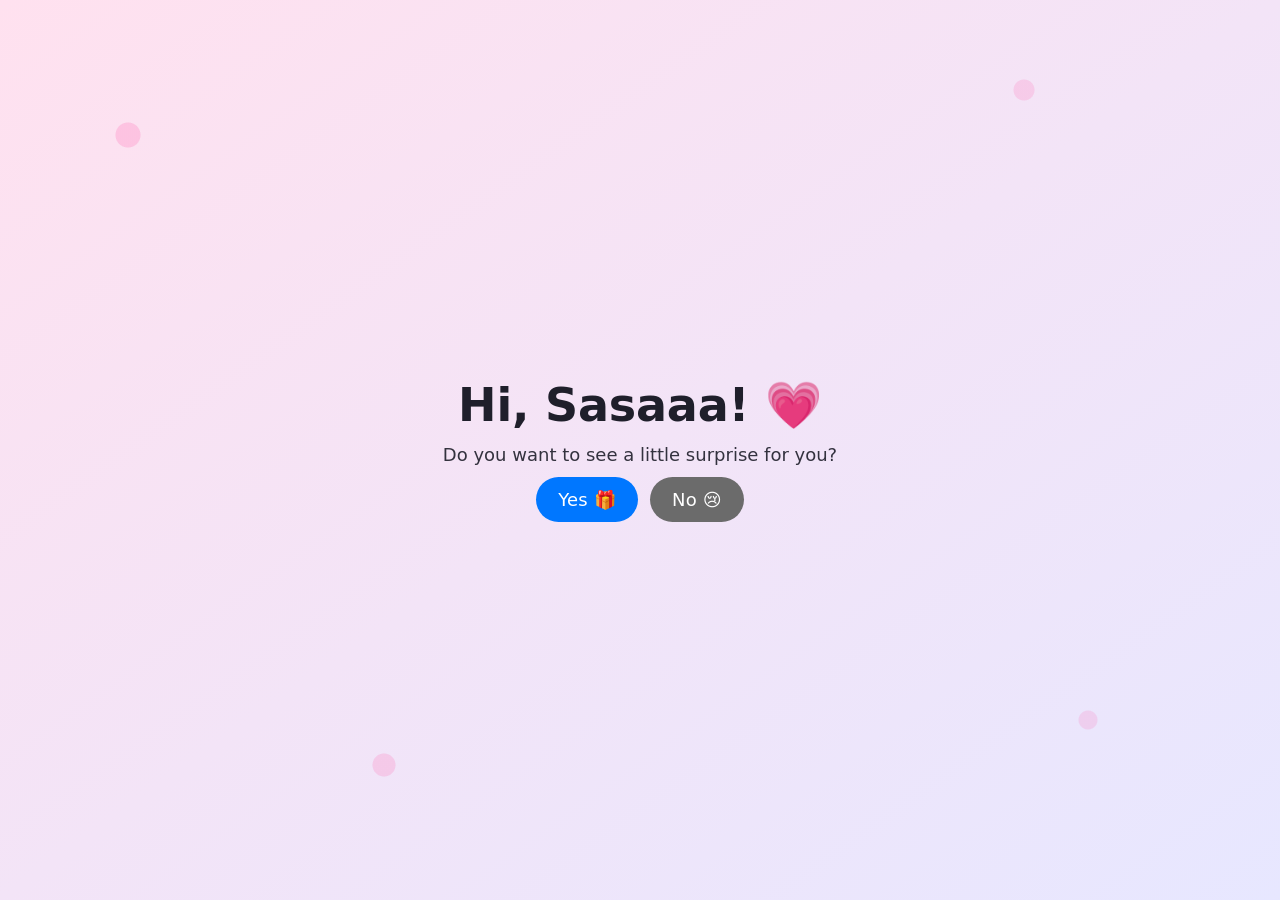
==== index.html @ 06fc7611 "Add files via upload" ====
<!DOCTYPE html>
<html lang="id">
<head>
  <meta charset="UTF-8" />
  <meta name="viewport" content="width=device-width, initial-scale=1.0" />
  <title>Hi, Love!</title>
  <link rel="stylesheet" href="style.css" />
</head>
<body class="landing">

  <!-- floating hearts layer (no external file required) -->
  <div class="hearts" aria-hidden="true"></div>

  <main class="center-box" role="main">
    <h1>Hi, Sasaaa! 💗</h1>
    <p>Do you want to see a little surprise for you?</p>

    <div class="btn-group">
      <a href="menu.html" class="btn yes">Yes 🎁</a>
      <a href="#" class="btn no">No 😢</a>
    </div>
  </main>

</body>
</html>
---- style.css ----
/* ========== GLOBAL ========== */
:root{
    --bg1:#ffe1ef;
    --bg2:#e7e7ff;
    --pink:#ff6fa8;
    --pink2:#ff9ec9;
    --ink:#1f1f2b;
  }
  
  * { box-sizing: border-box; }
  
  body{
    margin: 0;
    padding: 0;
    font-family: "Poppins", system-ui, -apple-system, Segoe UI, Arial, sans-serif;
    background: linear-gradient(to bottom right, var(--bg1), var(--bg2));
    color: var(--ink);
    overflow-x: hidden;
  }
  
  /* ========== BUTTONS ========== */
  .btn{
    display: inline-block;
    padding: 12px 22px;
    border-radius: 30px;
    font-size: 18px;
    text-decoration: none;
    transition: .25s ease;
    color: #fff;
    letter-spacing: .2px;
    user-select: none;
  }
  
  .btn.yes{ background: #0077ff; }
  .btn.yes:hover{ background: #005cd4; }
  
  .btn.no{ background: #6b6b6b; }
  .btn.no:hover{ background: #3d3d3d; }
  
  /* ========== LANDING PAGE ========== */
  .landing .center-box{
    min-height: 100vh;
    display: flex;
    flex-direction: column;
    align-items: center;
    justify-content: center;
    gap: 12px;
    text-align: center;
    padding: 22px;
  }
  
  .landing h1{
    font-size: clamp(30px, 5vw, 46px);
    margin: 0;
    letter-spacing: -0.2px;
  }
  
  .landing p{
    margin: 0;
    font-size: 18px;
    opacity: .9;
  }
  
  .btn-group{
    display: flex;
    gap: 12px;
    justify-content: center;
    flex-wrap: wrap;
  }
  
  /* Floating hearts (no external image needed) */
  .hearts{
    position: fixed;
    inset: 0;
    pointer-events: none;
    background-image: radial-gradient(circle at 10% 15%, rgba(255,105,180,.28) 0 12px, transparent 13px 100%),
                      radial-gradient(circle at 80% 10%, rgba(255,105,180,.22) 0 10px, transparent 11px 100%),
                      radial-gradient(circle at 30% 85%, rgba(255,105,180,.24) 0 11px, transparent 12px 100%),
                      radial-gradient(circle at 85% 80%, rgba(255,105,180,.20) 0 9px,  transparent 10px 100%);
    animation: drift 10s linear infinite;
    opacity: .9;
  }
  
  @keyframes drift{
    0% { transform: translateY(0); }
    100% { transform: translateY(-60px); }
  }
  
  /* ========== MENU PAGE (CAROUSEL) ========== */
  .menu-page{
    min-height: 100vh;
    position: relative;
  }
  
  /* top decorations */
  .bunting{
    position: absolute;
    top: 0;
    left: 0;
    right: 0;
    display: flex;
    justify-content: center;
    gap: 14px;
    padding: 16px 10px;
    z-index: 2;
    animation: sway 3.2s ease-in-out infinite;
  }
  
  .flag{
    width: 38px;
    height: 44px;
    clip-path: polygon(50% 100%, 0 0, 100% 0);
    border-radius: 2px;
  }
  
  .red{ background:#ff6b6b; }
  .yellow{ background:#ffd93d; }
  .green{ background:#6bcf63; }
  .blue{ background:#6ba8ff; }
  .pink{ background:#ff8de3; }
  .purple{ background:#a28bff; }
  
  @keyframes sway{
    0%, 100% { transform: translateY(0); }
    50% { transform: translateY(4px); }
  }
  
  /* hanging lights (soft sparkle) */
  .lights{
    position: absolute;
    top: 64px;
    left: 0;
    right: 0;
    display: flex;
    justify-content: center;
    gap: 16px;
    z-index: 2;
  }
  
  .lights span{
    width: 12px;
    height: 12px;
    border-radius: 999px;
    background: rgba(255,255,255,.9);
    box-shadow: 0 0 10px rgba(255,255,255,.55);
    animation: blink 1.5s infinite alternate;
  }
  .lights span:nth-child(odd){ animation-delay: .2s; }
  
  @keyframes blink{
    from { opacity: .35; transform: scale(1); }
    to   { opacity: 1;   transform: scale(1.28); }
  }
  
  /* page content wrapper (ensures nice spacing on mobile) */
  .page-wrap{
    padding: 120px 18px 42px;
    max-width: 980px;
    margin: 0 auto;
  }
  
  .page-title{
    text-align: center;
    font-size: clamp(22px, 4.6vw, 34px);
    margin: 0 0 14px;
    letter-spacing: -0.2px;
  }
  
  /* ========== CAROUSEL ========== */
/* DESKTOP: center cards */
.carousel-container {
    display: flex;
    justify-content: center;
    padding-top: 120px;
}

.carousel-wrapper {
    display: flex;
    gap: 40px;
    justify-content: center;
    align-items: center;
}

  .carousel-container::-webkit-scrollbar{ display: none; }
  
  /* blur transition (for focus feeling) */
  .carousel-wrapper.blur .option-card{ filter: blur(2px) brightness(.92); }
  .carousel-wrapper.blur .option-card.active{ filter: blur(0) brightness(1); }
  
  /* cards */
  .option-card{
    min-width: min(240px, 80vw);
    height: 152px;
    flex: 0 0 auto;
    background: rgba(255,255,255,.9);
    border: 2px solid rgba(255, 190, 215, .55);
    border-radius: 18px;
    box-shadow: 0 10px 22px rgba(255, 120, 180, .18);
    display: flex;
    flex-direction: column;
    justify-content: center;
    align-items: center;
    gap: 8px;
    text-decoration: none;
    scroll-snap-align: center;
    transition: transform .22s ease, box-shadow .22s ease;
    user-select: none;
  }
  
  .option-card:active{ transform: scale(.96); } /* bounce on tap (mobile) */
  .option-card:hover{ transform: translateY(-6px) scale(1.03); }
  
  .icon-card{
    width: 64px;
    height: 64px;
    border-radius: 999px;
    display: grid;
    place-items: center;
    background: #fff;
    border: 2px dashed rgba(255, 159, 201, .9);
    font-size: 30px;
  }
  
  .option-card h3{
    margin: 0;
    font-size: 15px;
    font-weight: 700;
    color: #d5578e;
  }
  
  /* dots (like IG stories) */
  .carousel-dots{
    text-align: center;
    margin-top: 10px;
  }
  
  .dot{
    display: inline-block;
    width: 9px;
    height: 9px;
    background: #f7b7d3;
    border-radius: 999px;
    margin: 0 4px;
    transition: .22s ease;
  }
  
  .dot.active{
    width: 30px;
    background: #ff6fa8;
    border-radius: 999px;
  }
  
  /* ========== PETALS (background) ========== */
  .petal-container{
    position: fixed;
    inset: 0;
    pointer-events: none;
    z-index: 0;
    overflow: hidden;
  }
  
  @media (max-width: 420px){
    .page-wrap{ padding-top: 112px; }
    .option-card{ min-width: 250px; height: 150px; }
  }
/* MOBILE: ubah carousel menjadi scroll ke bawah */
@media (max-width: 600px) {

    .carousel-container {
        overflow-x: unset;
        overflow-y: auto;
        height: auto;
        padding: 20px 0;
    }

    .carousel-wrapper {
        display: flex;
        flex-direction: column;
        gap: 20px;
        width: 100%;
        transform: none !important;
    }

    .option-card {
        width: 85%;
        margin: 0 auto;
    }

    .carousel-dots {
        display: none; /* opsional */
    }
}

/* ========== GALLERY PAGE FINAL ========== */

.gallery-page {
    padding-top: 130px;
}

/* Title */
.gallery-title {
    text-align: center;
    margin-top: 90px;
    margin-bottom: 30px;
    font-size: clamp(24px, 5vw, 38px);
    font-weight: 700;
    color: #d94c8c;
}

/* Wrapper grid */
.gallery-container {
    max-width: 900px;
    margin: 0 auto;
    padding: 0 16px 80px;
    display: grid;
    grid-template-columns: repeat(auto-fit, minmax(240px, 1fr));
    gap: 26px;
}

/* Polaroid Style */
.photo-card {
    background: #fff;
    padding: 14px 14px 22px;
    border-radius: 12px;
    box-shadow: 0 8px 20px rgba(255, 120, 155, 0.25);
    border: 2px solid #ffd4e6;
    display: flex;
    flex-direction: column;
    gap: 10px;
    transition: .25s ease;
    position: relative;
    cursor: pointer;
}

/* Title inside card */
.photo-card h3 {
    margin: 0;
    text-align: center;
    color: #d44f88;
    font-weight: 600;
    font-size: 15px;
}

/* Photo */
.photo-card img {
    width: 100%;
    border-radius: 10px;
    height: auto;
    object-fit: cover;
}

/* Hover effect */
.photo-card:hover {
    transform: translateY(-6px) rotate(0deg) scale(1.03);
    box-shadow: 0 12px 26px rgba(255, 120, 155, 0.35);
}

/* Polaroid rotations */
.rotate-left { transform: rotate(-3.5deg); }
.rotate-right { transform: rotate(3.5deg); }
.rotate-small-left { transform: rotate(-1.5deg); }
.rotate-small-right { transform: rotate(1.5deg); }

/* Back button */
.btn-back {
    display: block;
    text-align: center;
    margin: 20px auto 40px;
    color: #d0578f;
    text-decoration: none;
    font-size: 18px;
    font-weight: 600;
    transition: .2s;
}

.btn-back:hover {
    opacity: .7;
}

/* Mobile Fixes */
@media (max-width: 520px) {

    .gallery-container {
        grid-template-columns: 1fr;
        gap: 24px;
        padding-bottom: 60px;
    }

    .photo-card {
        margin: 0 auto;
        width: 90%;
    }
}
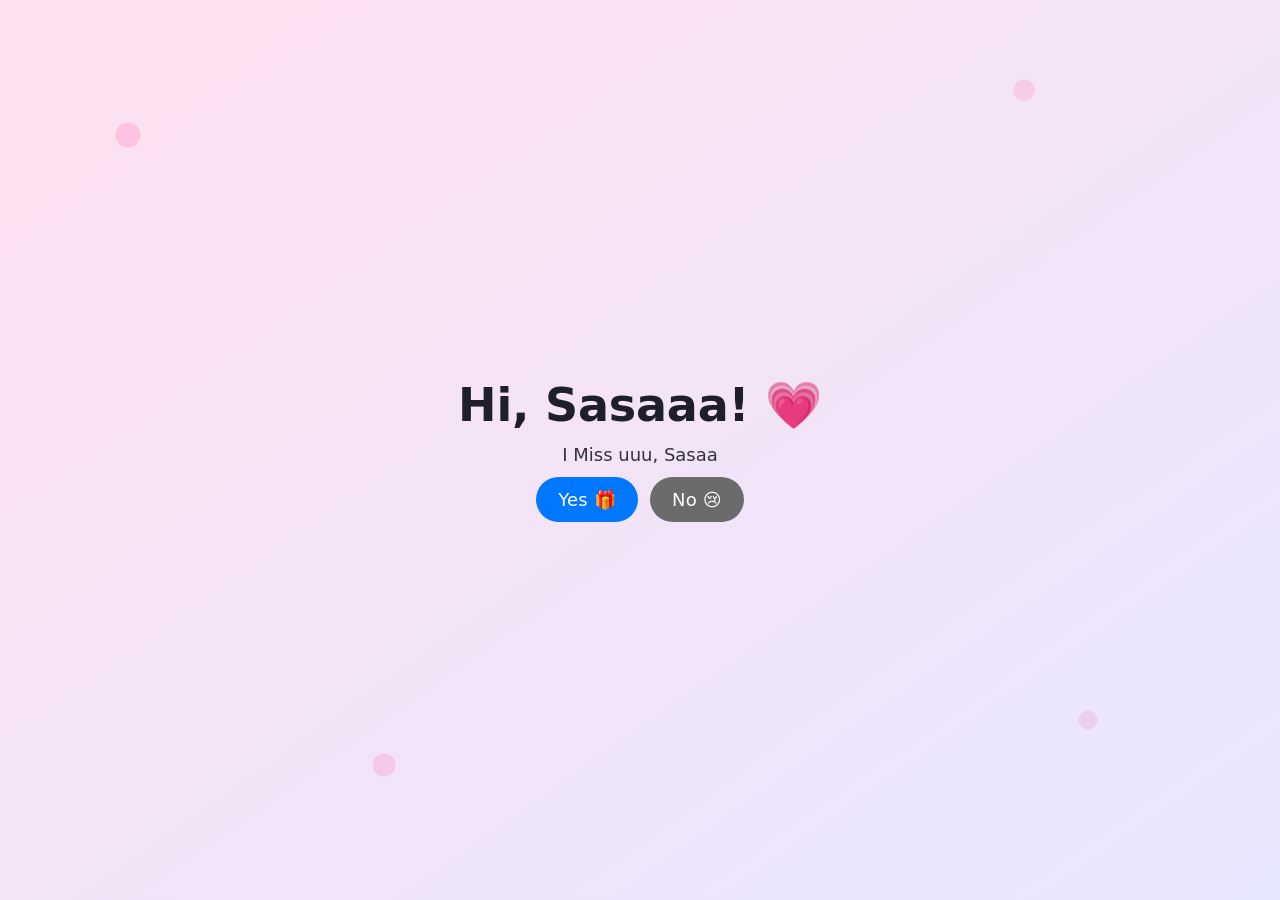
==== commit bcd91b3b: "update" ====
--- a/index.html
+++ b/index.html
@@ -13,7 +13,7 @@
 
   <main class="center-box" role="main">
     <h1>Hi, Sasaaa! 💗</h1>
-    <p>Do you want to see a little surprise for you?</p>
+    <p>I Miss uuu, Sasaa</p>
 
     <div class="btn-group">
       <a href="menu.html" class="btn yes">Yes 🎁</a>
--- a/style.css
+++ b/style.css
@@ -392,4 +392,141 @@
     }
 }
 
-  +  /* =========================
+RAIN SCENE
+========================= */
+
+.rain-page{
+  height:100vh;
+  background:#0f172a;
+  overflow:hidden;
+  display:flex;
+  justify-content:center;
+  align-items:center;
+  font-family:'Poppins',sans-serif;
+  color:white;
+  position:relative;
+  }
+  
+  /* Rain animation */
+  
+  .rain{
+  position:absolute;
+  width:100%;
+  height:100%;
+  background-image:linear-gradient(transparent,rgba(255,255,255,0.3));
+  background-size:2px 100px;
+  animation:rain 0.5s linear infinite;
+  opacity:0.2;
+  }
+  
+  @keyframes rain{
+  0%{background-position:0 0}
+  100%{background-position:-50px 100px}
+  }
+  
+  /* City blur lights */
+  
+  .city-lights{
+  position:absolute;
+  bottom:0;
+  width:100%;
+  height:200px;
+  background:radial-gradient(circle,#facc15 5%,transparent 40%),
+  radial-gradient(circle,#fb7185 5%,transparent 40%),
+  radial-gradient(circle,#60a5fa 5%,transparent 40%);
+  background-size:200px 200px;
+  filter:blur(60px);
+  opacity:0.4;
+  }
+  
+  /* Letter */
+  
+  .letter-container{
+  position:relative;
+  background:rgba(255,255,255,0.08);
+  backdrop-filter:blur(12px);
+  padding:40px;
+  border-radius:20px;
+  max-width:600px;
+  width:90%;
+  line-height:1.8;
+  box-shadow:0 20px 40px rgba(0,0,0,0.4);
+  animation:fadeUp 1.5s ease;
+  }
+  
+  /* title */
+  
+  .letter-title{
+  text-align:center;
+  margin-bottom:20px;
+  font-weight:600;
+  }
+  
+  /* text */
+  
+  #letter-text{
+  font-size:15px;
+  white-space:pre-line;
+  }
+  
+  /* button */
+  
+  .back-btn{
+  display:block;
+  margin-top:30px;
+  text-align:center;
+  text-decoration:none;
+  color:white;
+  opacity:0.8;
+  transition:0.3s;
+  }
+  
+  .back-btn:hover{
+  opacity:1;
+  }
+  
+  /* animation */
+  
+  @keyframes fadeUp{
+  from{
+  opacity:0;
+  transform:translateY(40px);
+  }
+  to{
+  opacity:1;
+  transform:translateY(0);
+  }
+  }
+  
+  /* =========================
+  RESPONSIVE
+  ========================= */
+  
+  @media (max-width:768px){
+  
+  .letter-container{
+  padding:25px;
+  }
+  
+  #letter-text{
+  font-size:14px;
+  }
+  
+  }
+  
+  @media (max-width:480px){
+  
+  .letter-container{
+  padding:20px;
+  }
+  
+  .letter-title{
+  font-size:18px;
+  }
+  
+  #letter-text{
+  font-size:13px;
+  }
+  
+  }
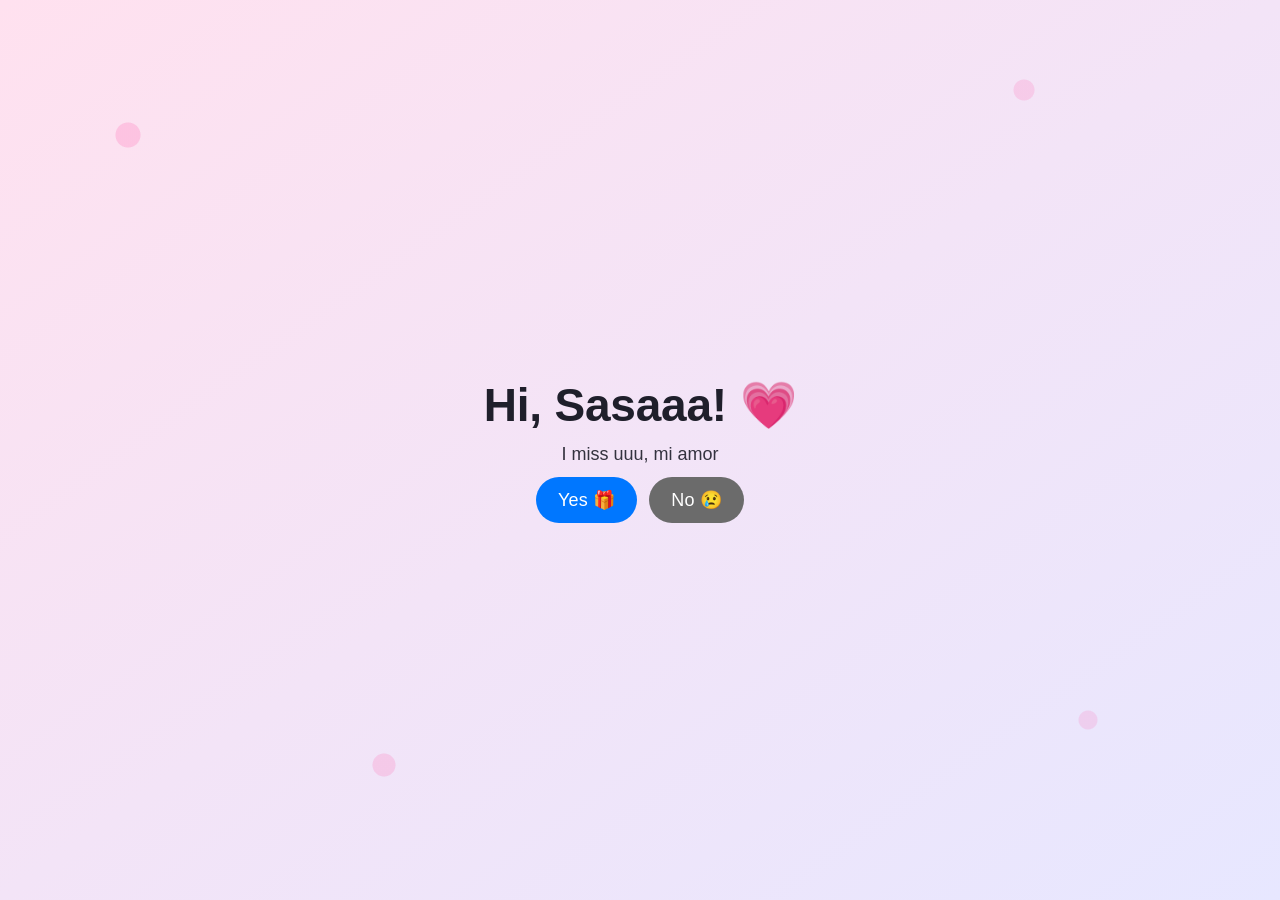
==== commit 83fd1d30: "Update" ====
--- a/index.html
+++ b/index.html
@@ -13,7 +13,7 @@
 
   <main class="center-box" role="main">
     <h1>Hi, Sasaaa! 💗</h1>
-    <p>I Miss uuu, Sasaa</p>
+    <p>I miss uuu, mi amor</p>
 
     <div class="btn-group">
       <a href="menu.html" class="btn yes">Yes 🎁</a>
--- a/style.css
+++ b/style.css
@@ -392,141 +392,320 @@
     }
 }
 
-  /* =========================
-RAIN SCENE
-========================= */
-
-.rain-page{
-  height:100vh;
-  background:#0f172a;
-  overflow:hidden;
+body{
+  margin:0;
+  font-family:'Poppins',sans-serif;
+  }
+  
+  /* romantic background */
+  
+  .romantic-scene{
+  min-height:100vh;
+  background:linear-gradient(135deg,#ffe4ec,#e6f0ff);
   display:flex;
   justify-content:center;
-  align-items:center;
-  font-family:'Poppins',sans-serif;
-  color:white;
-  position:relative;
-  }
-  
-  /* Rain animation */
-  
-  .rain{
-  position:absolute;
+  align-items:flex-start;
+  padding:80px 20px;
+  overflow-y:auto;
+  }
+  
+  /* falling petals */
+  
+  .petals{
+  position:fixed;
+  top:0;
+  left:0;
   width:100%;
   height:100%;
-  background-image:linear-gradient(transparent,rgba(255,255,255,0.3));
-  background-size:2px 100px;
-  animation:rain 0.5s linear infinite;
-  opacity:0.2;
-  }
-  
-  @keyframes rain{
-  0%{background-position:0 0}
-  100%{background-position:-50px 100px}
-  }
-  
-  /* City blur lights */
-  
-  .city-lights{
+  pointer-events:none;
+  background-image:
+  radial-gradient(circle,#ff7aa2 3px,transparent 4px),
+  radial-gradient(circle,#ffb3c7 3px,transparent 4px),
+  radial-gradient(circle,#ffc9d9 3px,transparent 4px);
+  background-size:120px 120px;
+  animation:petalFall 20s linear infinite;
+  opacity:0.4;
+  }
+  
+  @keyframes petalFall{
+  from{background-position:0 0}
+  to{background-position:0 1000px}
+  }
+  
+  /* envelope */
+  
+  .envelope-container{
+  text-align:center;
+  max-width:700px;
+  width:100%;
+  }
+  
+  .envelope{
+  width:200px;
+  height:120px;
+  margin:0 auto;
+  position:relative;
+  cursor:pointer;
+  }
+  
+  .envelope .body{
+  width:100%;
+  height:100%;
+  background:#ff8fab;
+  border-radius:6px;
+  }
+  
+  .envelope .flap{
   position:absolute;
-  bottom:0;
+  top:0;
+  left:0;
   width:100%;
-  height:200px;
-  background:radial-gradient(circle,#facc15 5%,transparent 40%),
-  radial-gradient(circle,#fb7185 5%,transparent 40%),
-  radial-gradient(circle,#60a5fa 5%,transparent 40%);
-  background-size:200px 200px;
-  filter:blur(60px);
-  opacity:0.4;
-  }
-  
-  /* Letter */
-  
-  .letter-container{
-  position:relative;
-  background:rgba(255,255,255,0.08);
-  backdrop-filter:blur(12px);
+  height:100%;
+  background:#ff5d8f;
+  clip-path:polygon(0 0,100% 0,50% 60%);
+  transition:0.6s;
+  }
+  
+  .envelope.open .flap{
+  transform:rotateX(180deg);
+  }
+  
+  /* letter */
+  
+  .letter{
+  margin-top:30px;
+  background:white;
   padding:40px;
   border-radius:20px;
-  max-width:600px;
-  width:90%;
-  line-height:1.8;
-  box-shadow:0 20px 40px rgba(0,0,0,0.4);
-  animation:fadeUp 1.5s ease;
-  }
-  
-  /* title */
-  
-  .letter-title{
+  box-shadow:0 20px 40px rgba(0,0,0,0.15);
+  display:none;
+  line-height:1.9;
+  animation:pageOpen 1s ease;
+  }
+  
+  @keyframes pageOpen{
+  from{
+  transform:rotateX(-90deg);
+  opacity:0;
+  }
+  to{
+  transform:rotateX(0);
+  opacity:1;
+  }
+  }
+  
+  .letter h2{
   text-align:center;
+  color:#e11d48;
   margin-bottom:20px;
-  font-weight:600;
-  }
-  
-  /* text */
-  
-  #letter-text{
+  }
+  
+  #text{
+  white-space:pre-line;
   font-size:15px;
-  white-space:pre-line;
-  }
-  
-  /* button */
+  color:#444;
+  }
+  
+  /* signature */
+  
+  .signature{
+  margin-top:30px;
+  font-family:'Dancing Script',cursive;
+  font-size:30px;
+  text-align:right;
+  color:#e11d48;
+  opacity:0;
+  transition:2s;
+  }
+  
+  /* memory photo */
+  
+  .memory-photo{
+  margin-top:30px;
+  text-align:center;
+  opacity:0;
+  transition:2s;
+  }
+  
+  .memory-photo img{
+  width:200px;
+  border-radius:15px;
+  box-shadow:0 10px 20px rgba(0,0,0,0.2);
+  }
+  
+  /* back button */
   
   .back-btn{
   display:block;
-  margin-top:30px;
+  margin-top:40px;
   text-align:center;
   text-decoration:none;
-  color:white;
-  opacity:0.8;
-  transition:0.3s;
-  }
-  
-  .back-btn:hover{
-  opacity:1;
-  }
-  
-  /* animation */
-  
-  @keyframes fadeUp{
-  from{
+  color:#e11d48;
+  font-weight:500;
+  }
+  
+  /* responsive */
+  
+  @media(max-width:768px){
+  
+  .letter{
+  padding:25px;
+  }
+  
+  #text{
+  font-size:14px;
+  }
+  
+  .memory-photo img{
+  width:160px;
+  }
+  
+  }
+  
+  @media(max-width:480px){
+  
+  .letter{
+  padding:20px;
+  }
+  
+  #text{
+  font-size:13px;
+  }
+  
+  .signature{
+  font-size:24px;
+  }
+  
+  }
+  /* ===== FINAL SCENE ===== */
+
+.final-scene{
+
+  min-height:100vh;
+  
+  background:linear-gradient(180deg,#fff0f5,#e6f0ff);
+  
+  padding:60px 20px;
+  
+  font-family:'Poppins',sans-serif;
+  
+  overflow-y:auto;
+  
+  }
+  
+  /* petals slow */
+  
+  .petals{
+  position:fixed;
+  top:0;
+  left:0;
+  width:100%;
+  height:100%;
+  pointer-events:none;
+  background-image:
+  radial-gradient(circle,#ff9ec9 3px,transparent 4px),
+  radial-gradient(circle,#ffc2d1 3px,transparent 4px);
+  background-size:140px 140px;
+  animation:petalSlow 40s linear infinite;
+  opacity:0.3;
+  }
+  
+  @keyframes petalSlow{
+  from{background-position:0 0}
+  to{background-position:0 1200px}
+  }
+  
+  /* container */
+  
+  .final-container{
+  
+  max-width:800px;
+  
+  margin:auto;
+  
+  background:white;
+  
+  padding:50px;
+  
+  border-radius:20px;
+  
+  box-shadow:0 20px 60px rgba(0,0,0,0.1);
+  
+  }
+  
+  /* title */
+  
+  .final-title{
+  
+  text-align:center;
+  
+  font-family:'Playfair Display',serif;
+  
+  margin-bottom:40px;
+  
+  color:#d63384;
+  
+  }
+  
+  /* text */
+  
+  .final-text{
+  
+  white-space:pre-line;
+  
+  line-height:2;
+  
+  color:#444;
+  
+  font-size:15px;
+  
   opacity:0;
-  transform:translateY(40px);
-  }
-  to{
-  opacity:1;
-  transform:translateY(0);
-  }
-  }
-  
-  /* =========================
-  RESPONSIVE
-  ========================= */
-  
-  @media (max-width:768px){
-  
-  .letter-container{
+  
+  transition:1s;
+  
+  }
+  
+  /* ending */
+  
+  .ending{
+  text-align:center;
+  margin-top:40px;
+  font-style:italic;
+  color:#d63384;
+  opacity:0;
+  transition:2s;
+  }
+  
+  /* responsive */
+  
+  @media(max-width:768px){
+  
+  .final-container{
   padding:25px;
   }
   
-  #letter-text{
+  .final-text{
   font-size:14px;
   }
   
   }
   
-  @media (max-width:480px){
-  
-  .letter-container{
-  padding:20px;
-  }
-  
-  .letter-title{
-  font-size:18px;
-  }
-  
-  #letter-text{
+  @media(max-width:480px){
+  
+  .final-text{
   font-size:13px;
   }
   
-  }+  }
+  .hidden {
+    opacity: 0;
+    transform: translateY(20px);
+    pointer-events: none;
+}
+
+.show {
+    opacity: 1;
+    transform: translateY(0);
+    pointer-events: auto;
+    transition: 0.8s ease;
+}
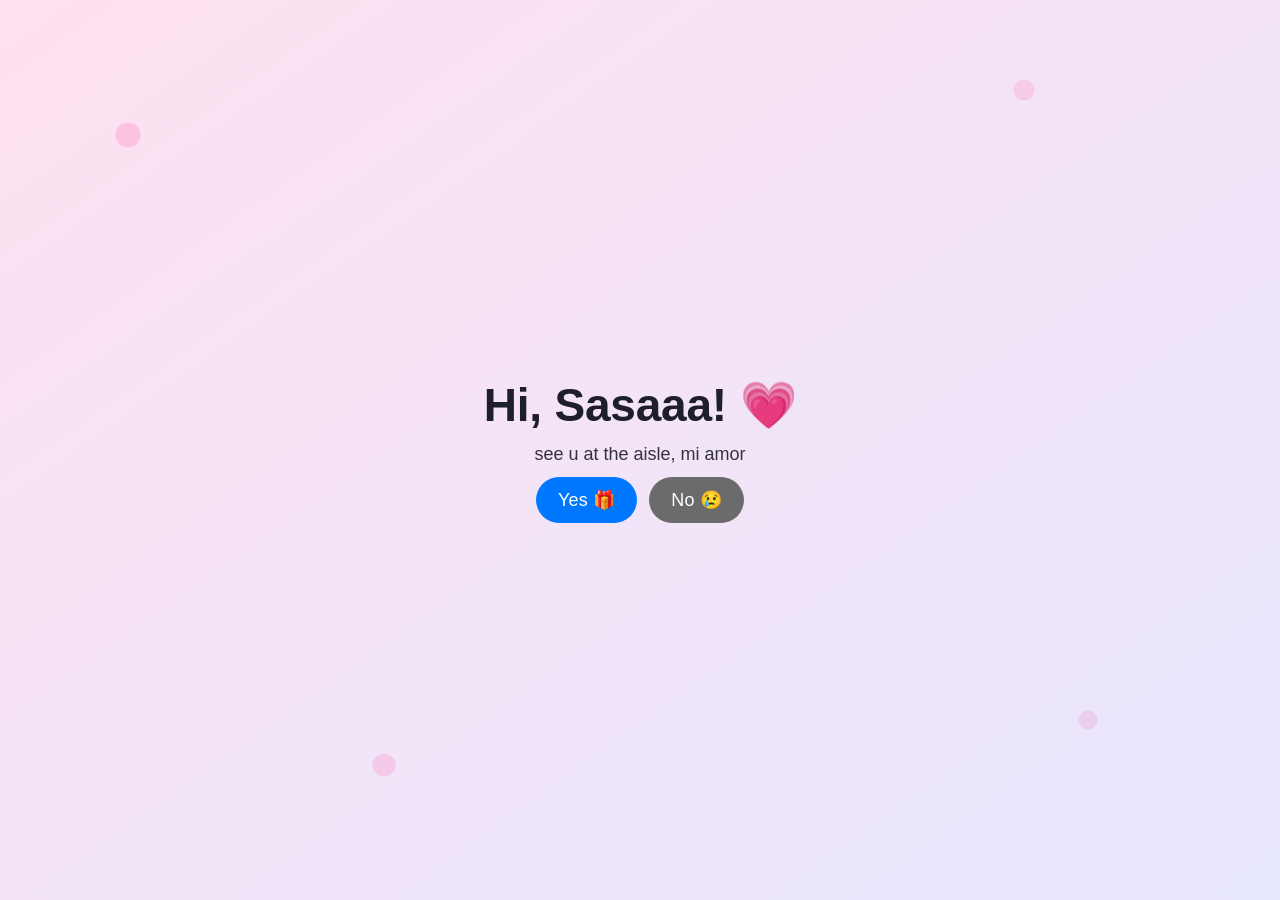
==== commit 3b4544c0: "Update" ====
--- a/index.html
+++ b/index.html
@@ -13,7 +13,7 @@
 
   <main class="center-box" role="main">
     <h1>Hi, Sasaaa! 💗</h1>
-    <p>I miss uuu, mi amor</p>
+    <p>see u at the aisle, mi amor</p>
 
     <div class="btn-group">
       <a href="menu.html" class="btn yes">Yes 🎁</a>
